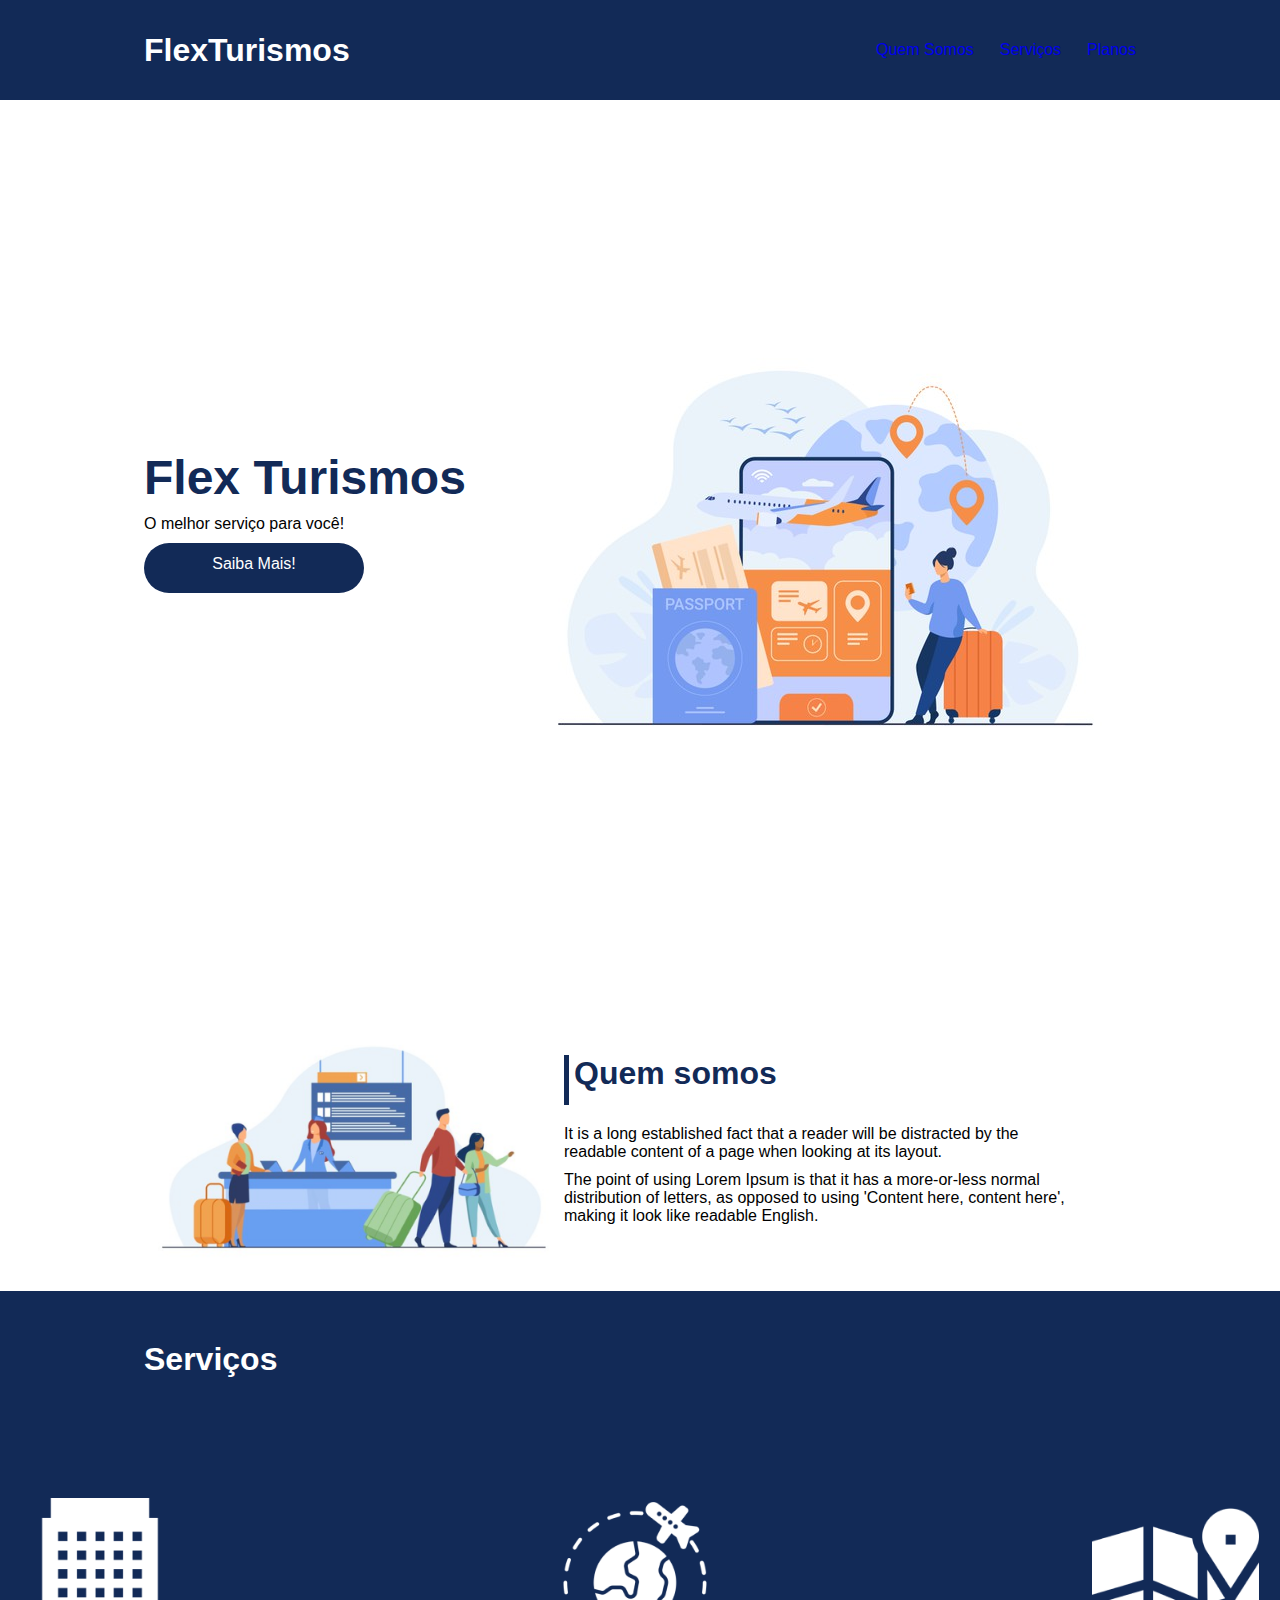
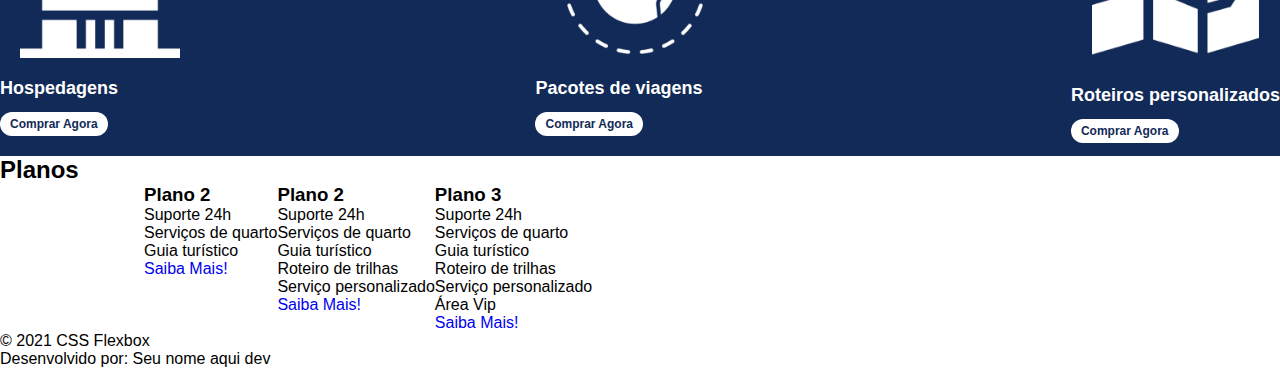
==== project-flexbox-dio-master/flex-projeto/index.html @ 6664690b "Projeto Flex Box 29102021" ====
<!DOCTYPE html>
<html lang="pt-br">
  <head>
    <meta charset="UTF-8" />
    <meta name="viewport" content="width=device-width, initial-scale=1.0" />
    <title>Flex Turismos</title>
    <link rel="stylesheet" href="./style.css" />
  </head>
  <body>
    <header>
      <div class="flex-container menu">
        <div><h1>FlexTurismos</h1></div>
        <ul class="list-items">
          <li><a href="#quem-somos">Quem Somos</a></li>
          <li><a href="#servicos">Serviços</a></li>
          <li><a href="#planos">Planos</a></li>
        </ul>
      </div>
    </header>

    <div class="flex-container apresentacao">
      <div class="texto-aparesentacao">
        <h1>Flex Turismos</h1>
        <p>O melhor serviço para você!</p>
        <a href="">Saiba Mais!</a>
      </div>

      <div>
        <div>
          <img src="./images/0-main.png" alt="banner de apresentação" />
        </div>
      </div>
    </div>
   
    <div class="flex-container" id="quem-somos">
        <div>
        <h2>Quem somos</h2>
        <p>
          It is a long established fact that a reader will be distracted by the
          readable content of a page when looking at its layout.
        </p>
        <p>
          The point of using Lorem Ipsum is that it has a more-or-less normal
          distribution of letters, as opposed to using 'Content here, content
          here', making it look like readable English.
        </p>
        </div>
        <div>
            <img src="./images/1-quem-somos.png" alt="balcão de atendimento" />
          </div>
        </div>
    
         
        </div>
      </div>
    </div>

    <div class = "container-externo">
      <div  class = "flex-container" id="servicos">
        <h2>Serviços</h2>
      </div>

      <div class = "list-servicos"> 
        <div class = "item-servico">
          <div><img src="./images/icon-2.png" alt="hospedagens" /></div>
          <p>Hospedagens</p>
          <a href="#">Comprar Agora</a>
        </div>

        <div class = "item-servico">
          <div><img src="./images/icon-1.png" alt="pacote de viagens" /></div>
          <p>Pacotes de viagens</p>
          <a href="#">Comprar Agora</a>
        </div>

        <div class = "item-servico">
          <div>
            <img src="./images/icon-3.png" alt="roteiros personalizados" />
          </div>
          <p>Roteiros personalizados</p>
          <a href="#">Comprar Agora</a>
        </div>
      </div>
    </div>
<div><h2>Planos</h2></div>
    <div class = "flex-container" id=planos>
      <div class = "item-plano">
        <h3>Plano 2</h3>
        <ul>
          <li>Suporte 24h</li>
          <li>Serviços de quarto</li>
          <li>Guia turístico</li>
        </ul>
        <a href="#">Saiba Mais!</a>
      </div>

      <div class = "item-plano">
        <h3>Plano 2</h3>
        <ul>
          <li>Suporte 24h</li>
          <li>Serviços de quarto</li>
          <li>Guia turístico</li>
          <li>Roteiro de trilhas</li>
          <li>Serviço personalizado</li>
        </ul>
        <a href="#">Saiba Mais!</a>
      </div>

      <div class = "item-plano">
        <h3>Plano 3</h3>
        <ul>
          <li>Suporte 24h</li>
          <li>Serviços de quarto</li>
          <li>Guia turístico</li>
          <li>Roteiro de trilhas</li>
          <li>Serviço personalizado</li>
          <li>Área Vip</li>
        </ul>
        <a href="#">Saiba Mais!</a>
      </div>
    </div>

    <footer>
      <p>&copy; 2021 CSS Flexbox</p>
      <p>Desenvolvido por: Seu nome aqui dev</p>
    </footer>
  </body>
</html>
---- project-flexbox-dio-master/flex-projeto/style.css ----
* {
  margin: 0;
  padding: 0;
  font-family: Arial, Helvetica, sans-serif;
  text-decoration: none;
}
header {
  background-color: #122a57;
  height: 100px;
  display: flex;
  align-items: center;
  color: #fff;
}

ul {
  list-style: none;
  margin: 0px;
  padding: 0px;
}

.ul li a {
  text-decoration: none;
}

div img {
  display: block;
  width: 100%;
}
.flex-container {
  display: flex;
  max-width: 992px;
  margin: auto;
  width: 100%;
}
header .list-items {
  display: flex;
  max-width: 260px;
  width: 100%;
  justify-content: space-between;
  align-items: center;
}
header .menu {
  justify-content: space-between;
}

.list-items {
  color: #fff;
}
.apresentacao {
  height: 100vh;
  align-items: center;
  justify-content: space-between;
}
.apresentacao .texto-aparesentacao {
  min-height: 200px;
}
.texto-aparesentacao h1 {
  color: #122a57;
  font-size: 48px;
  margin-bottom: 10px;
}

.texto-aparesentacao a {
  background-color: #122a57;
  color: white;
  text-align: center;
  border-radius: 30px;
  width: 220px;
  display: block;
  text-decoration: none;
  height: 50px;
  line-height: 2.6;
  margin-top: 10px;
  margin-bottom: 10px;
}
#quem-somos {
  flex-direction: row-reverse;
  align-items: center;
  justify-content: space-between;
}
#quem-somos h2 {
  font-size: 32px;
  color: #122a57;
  display: flex;
  margin-bottom: 20px;
}
#quem-somos h2::before {
  content: "";
  height: 50px;
  width: 5px;
  margin-right: 5px;
  background-color: #122a57;
  position: relative;
}
#quem-somos p {
  margin-bottom: 10px;
  width: 90%;
}
#quem-somos img {
  min-width: 420px;
}
.container-externo {
  background-color: #122a57;
  width: 100%;
}
#servicos {
  flex-direction: column;
  padding-top: 50px;
  padding-bottom: 100px;
}
.list-servicos {
  display: flex;
  justify-content: space-between;
}
.item-servico .list-servicos {
  text-align: center;
}
#servicos h2 {
  color: white;
  font-size: 32px;
  margin-bottom: 20px;
}

.item-servico a {
  width: 220px;
  background-color: white;
  border-radius: 30px;
  height: 50px;
  text-align: center;
  line-height: 50px;
  margin-top: 20px;
  padding: 5px 10px;
  color: #122a57;
  font-size: 12px;
  text-decoration: none;
  font-weight: 700;
}

.item-servico p {
  font-weight: 700;
  font-size: 18px;
  color: white;
  margin-top: 20px;
  /*margin-left: 3px;*/
}

.item-servico img {
  width: 80%;
  margin: auto;
}
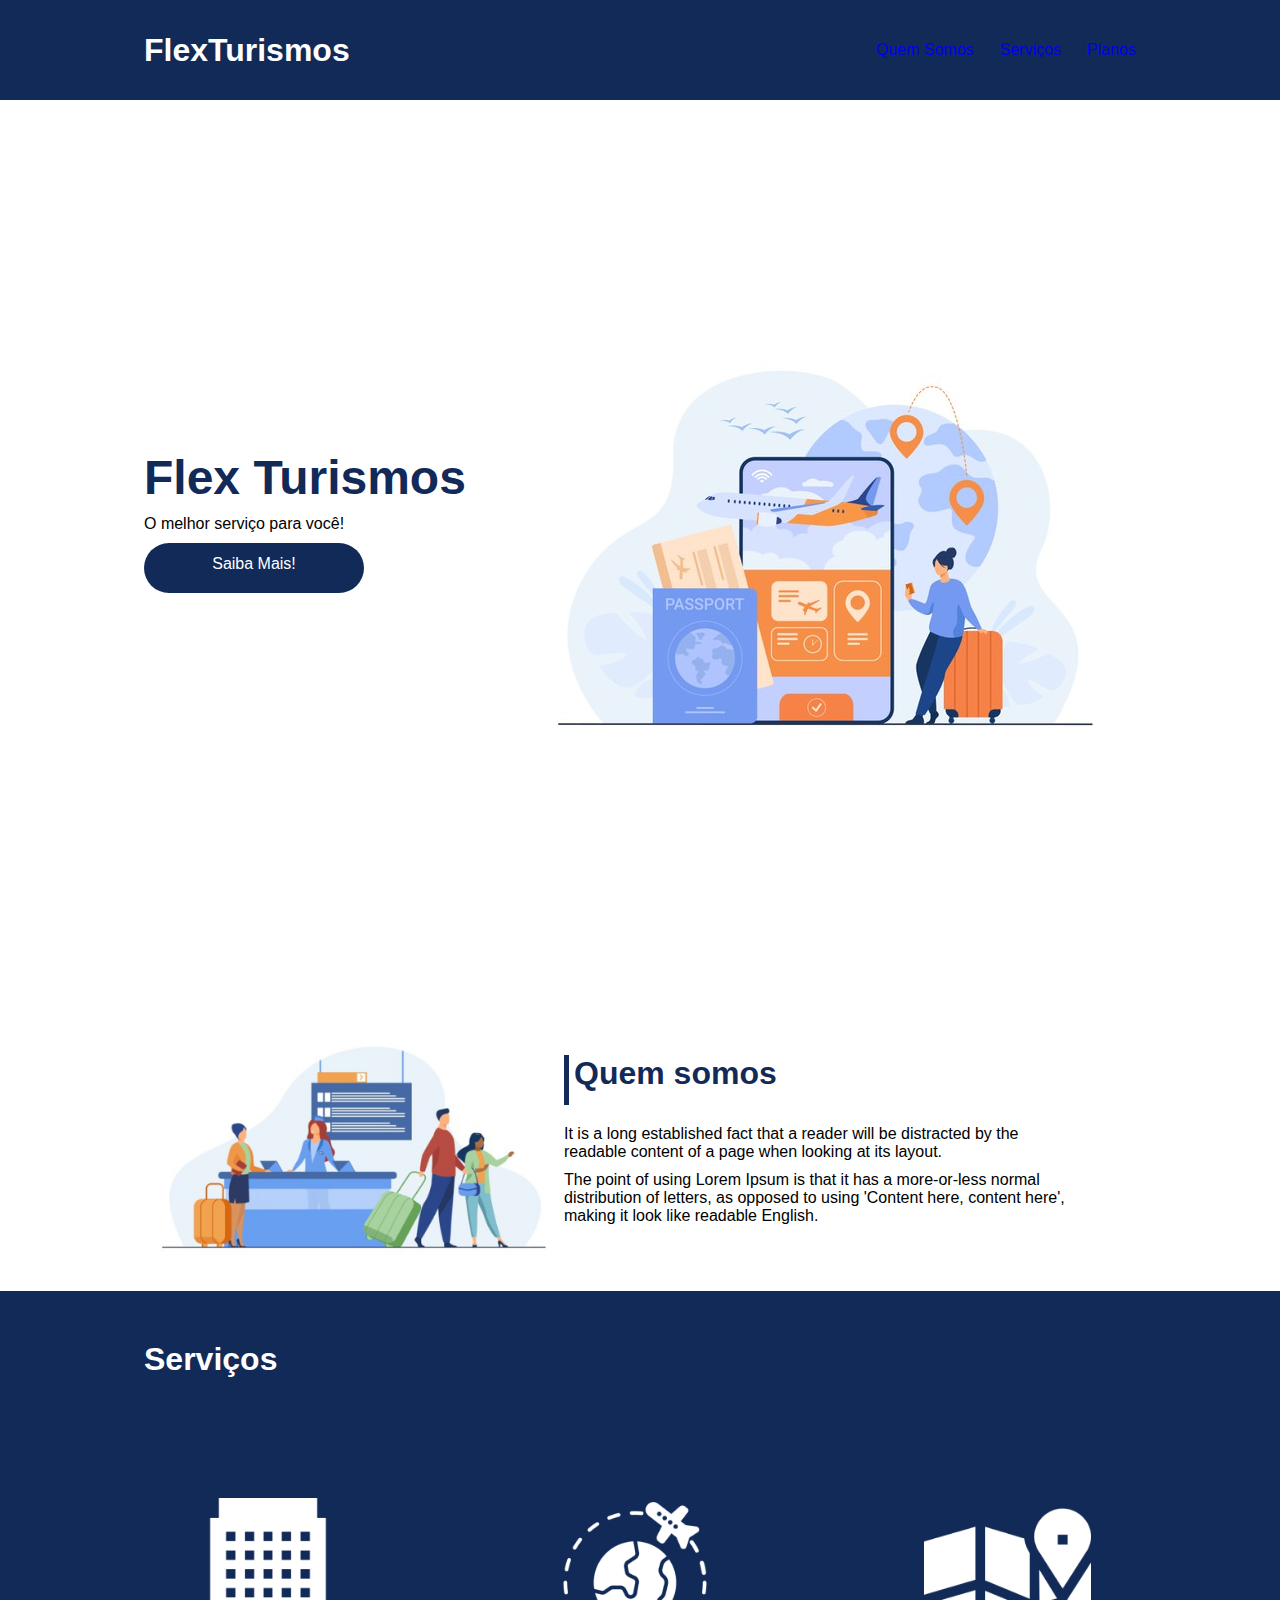
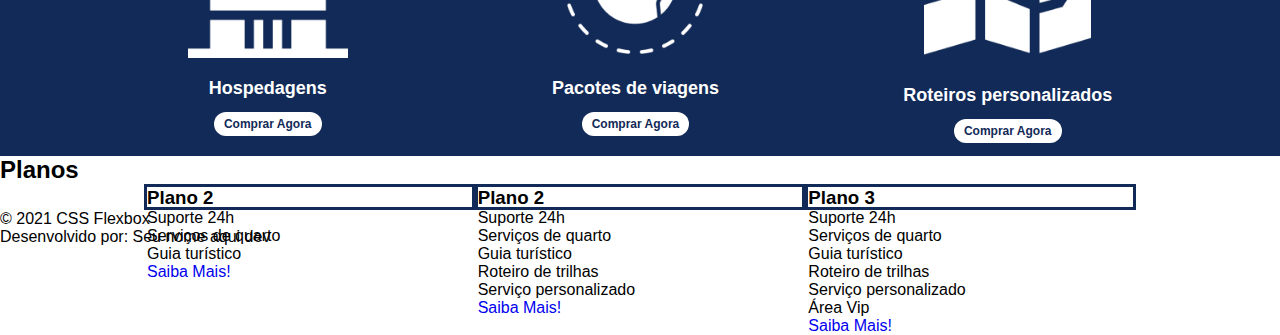
==== commit 8e3d8d44: "Aula Flex Box 03112021" ====
--- a/project-flexbox-dio-master/flex-projeto/index.html
+++ b/project-flexbox-dio-master/flex-projeto/index.html
@@ -91,7 +91,7 @@
           <li>Serviços de quarto</li>
           <li>Guia turístico</li>
         </ul>
-        <a href="#">Saiba Mais!</a>
+        <a href="#" class = "btn">Saiba Mais!</a>
       </div>
 
       <div class = "item-plano">
@@ -103,7 +103,7 @@
           <li>Roteiro de trilhas</li>
           <li>Serviço personalizado</li>
         </ul>
-        <a href="#">Saiba Mais!</a>
+        <a href="#" class = "btn" >Saiba Mais!</a>
       </div>
 
       <div class = "item-plano">
@@ -116,7 +116,7 @@
           <li>Serviço personalizado</li>
           <li>Área Vip</li>
         </ul>
-        <a href="#">Saiba Mais!</a>
+        <a href="#" class = "btn">Saiba Mais!</a>
       </div>
     </div>
 
--- a/project-flexbox-dio-master/flex-projeto/style.css
+++ b/project-flexbox-dio-master/flex-projeto/style.css
@@ -110,7 +110,8 @@
 }
 .list-servicos {
   display: flex;
-  justify-content: space-between;
+  justify-content: space-evenly;
+  text-align: center;
 }
 .item-servico .list-servicos {
   text-align: center;
@@ -141,10 +142,21 @@
   font-size: 18px;
   color: white;
   margin-top: 20px;
-  /*margin-left: 3px;*/
 }
 
 .item-servico img {
   width: 80%;
   margin: auto;
 }
+.list-planos {
+  display: flex;
+  flex-direction: column;
+  min-height: 100vh;
+  align-items: flex-end;
+}
+
+.item-plano {
+  flex: 1;
+  border: 3px solid #122a57;
+  max-height: 20px;
+}
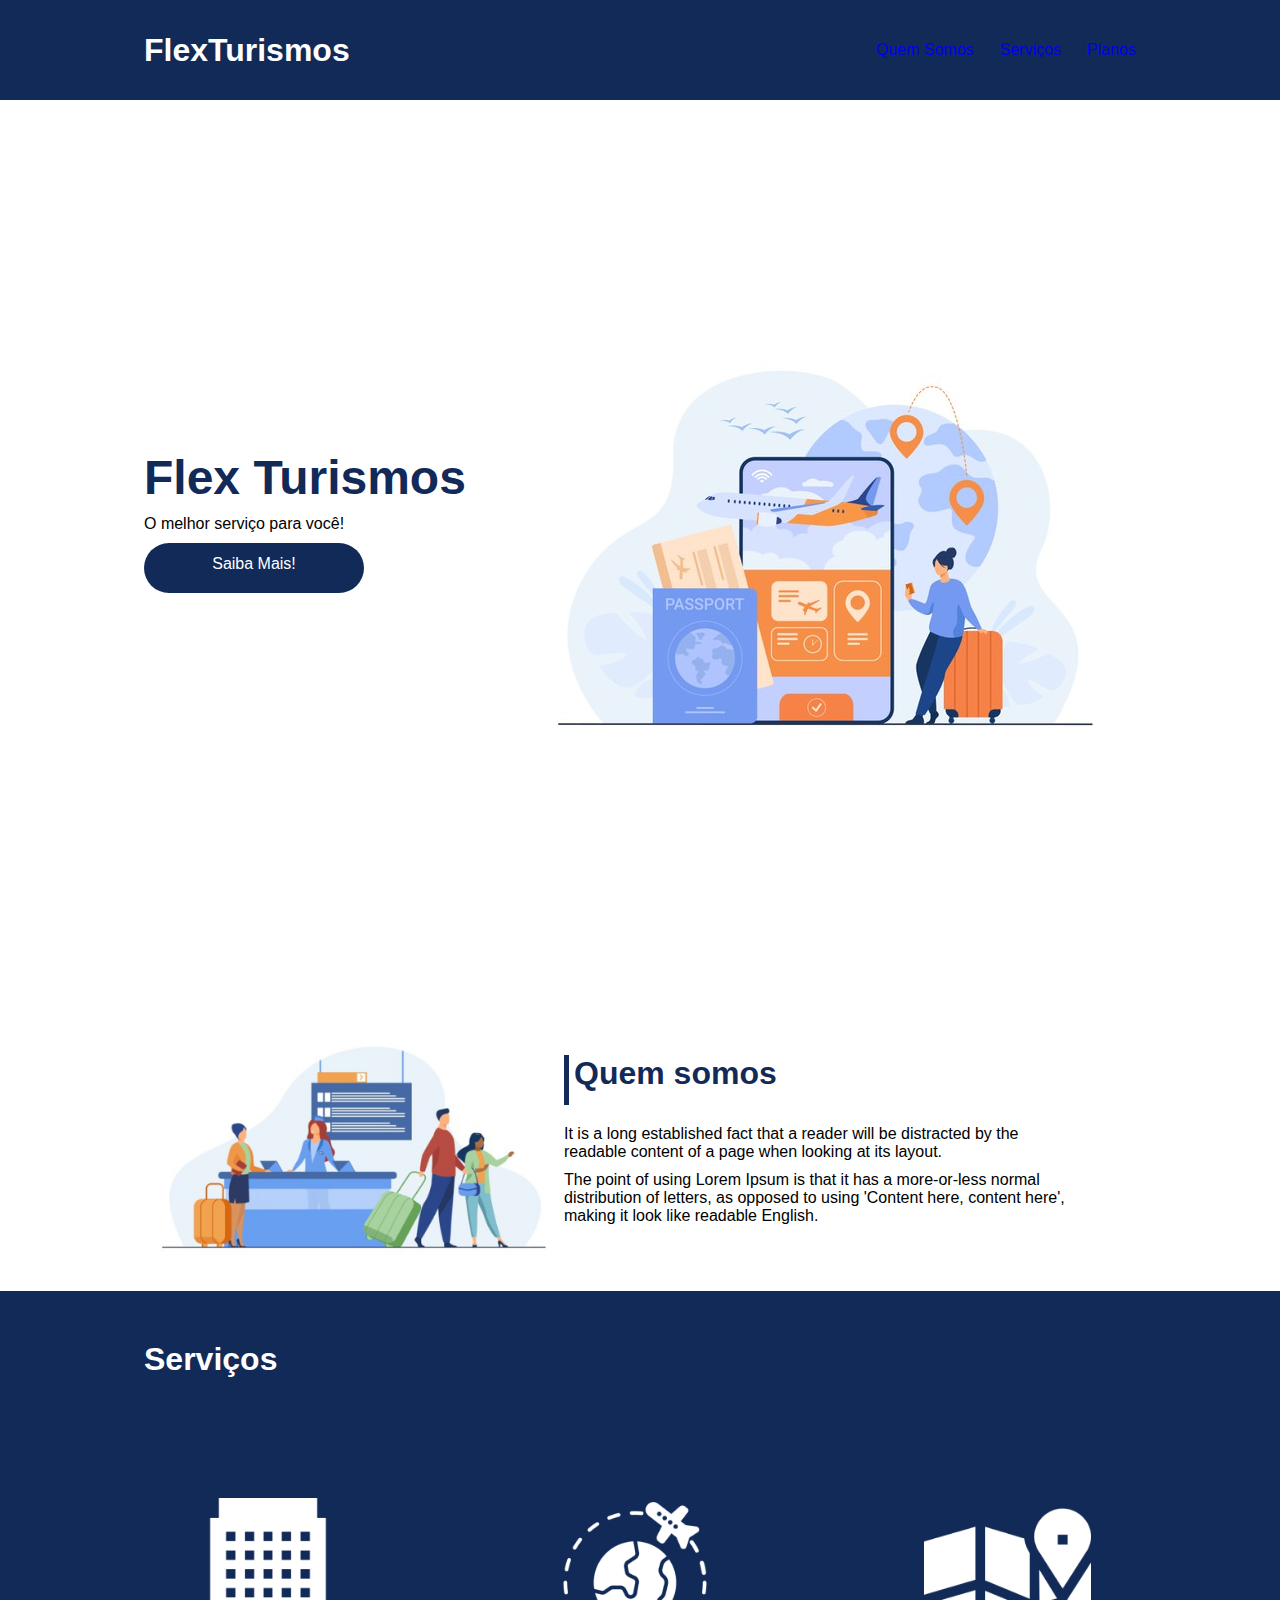
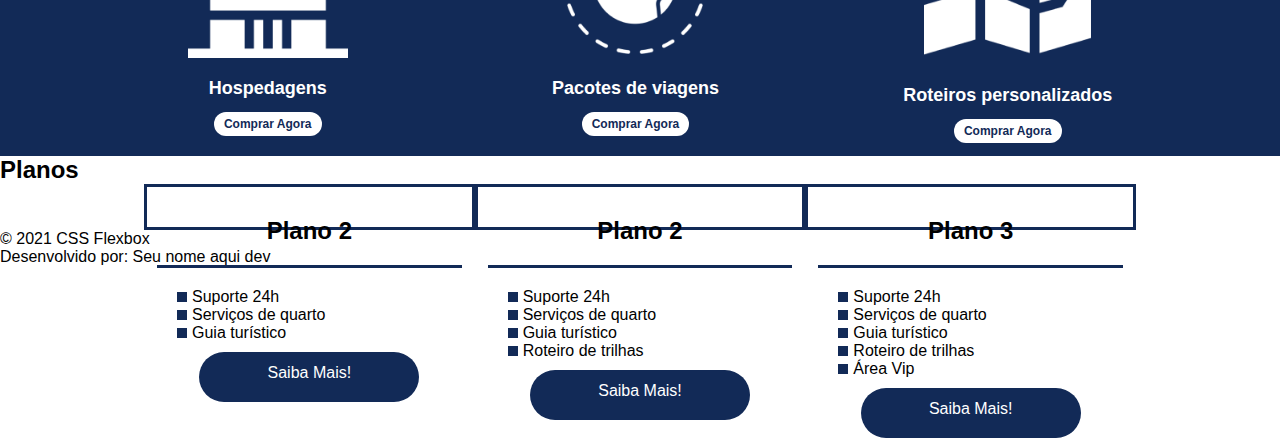
==== commit 109507b6: "Aula Flexbox 03112021" ====
--- a/project-flexbox-dio-master/flex-projeto/index.html
+++ b/project-flexbox-dio-master/flex-projeto/index.html
@@ -22,7 +22,7 @@
       <div class="texto-aparesentacao">
         <h1>Flex Turismos</h1>
         <p>O melhor serviço para você!</p>
-        <a href="">Saiba Mais!</a>
+        <a href="" class = "btn">Saiba Mais!</a>
       </div>
 
       <div>
@@ -101,7 +101,7 @@
           <li>Serviços de quarto</li>
           <li>Guia turístico</li>
           <li>Roteiro de trilhas</li>
-          <li>Serviço personalizado</li>
+          
         </ul>
         <a href="#" class = "btn" >Saiba Mais!</a>
       </div>
@@ -113,7 +113,7 @@
           <li>Serviços de quarto</li>
           <li>Guia turístico</li>
           <li>Roteiro de trilhas</li>
-          <li>Serviço personalizado</li>
+          
           <li>Área Vip</li>
         </ul>
         <a href="#" class = "btn">Saiba Mais!</a>
--- a/project-flexbox-dio-master/flex-projeto/style.css
+++ b/project-flexbox-dio-master/flex-projeto/style.css
@@ -60,7 +60,7 @@
   margin-bottom: 10px;
 }
 
-.texto-aparesentacao a {
+.btn {
   background-color: #122a57;
   color: white;
   text-align: center;
@@ -159,4 +159,46 @@
   flex: 1;
   border: 3px solid #122a57;
   max-height: 20px;
-}
+  padding: 10px;
+}
+
+.item-plano .btn {
+  margin: auto;
+  margin-bottom: 20px;
+}
+
+.item-plano h3 {
+  font-size: 24px;
+  display: flex;
+  flex-direction: column;
+  text-align: center;
+  margin-top: 20px;
+}
+
+.item-plano h3::after {
+  content: "";
+  background-color: #122a57;
+  width: 100%;
+  height: 3px;
+  margin-top: 20px;
+  margin-bottom: 10px;
+}
+
+.item-plano ul {
+  padding: 10px 20px;
+  display: flex;
+  flex-direction: column;
+}
+.item-plano ul li {
+  display: flex;
+  flex-wrap: nowrap;
+  align-items: center;
+}
+
+.item-plano ul li::before {
+  content: "";
+  width: 10px;
+  height: 10px;
+  background-color: #122a57;
+  margin-right: 5px;
+}
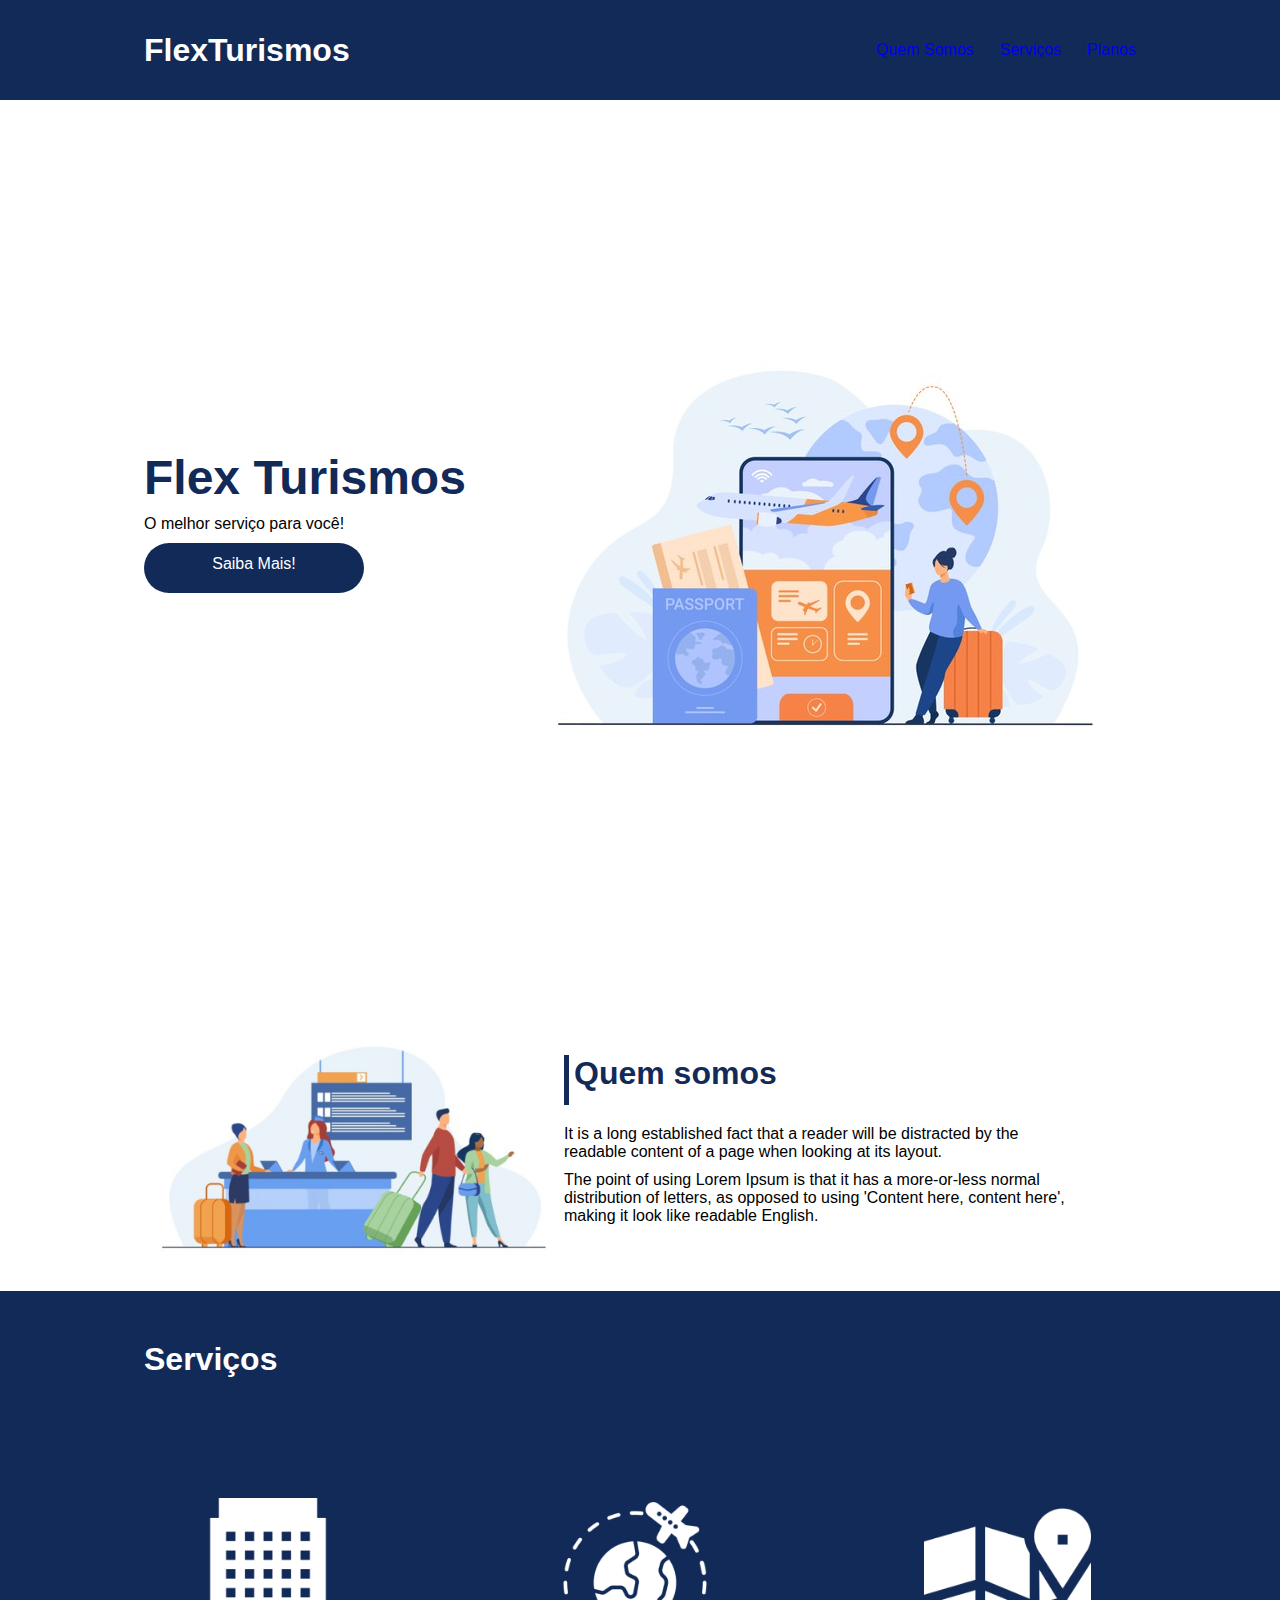
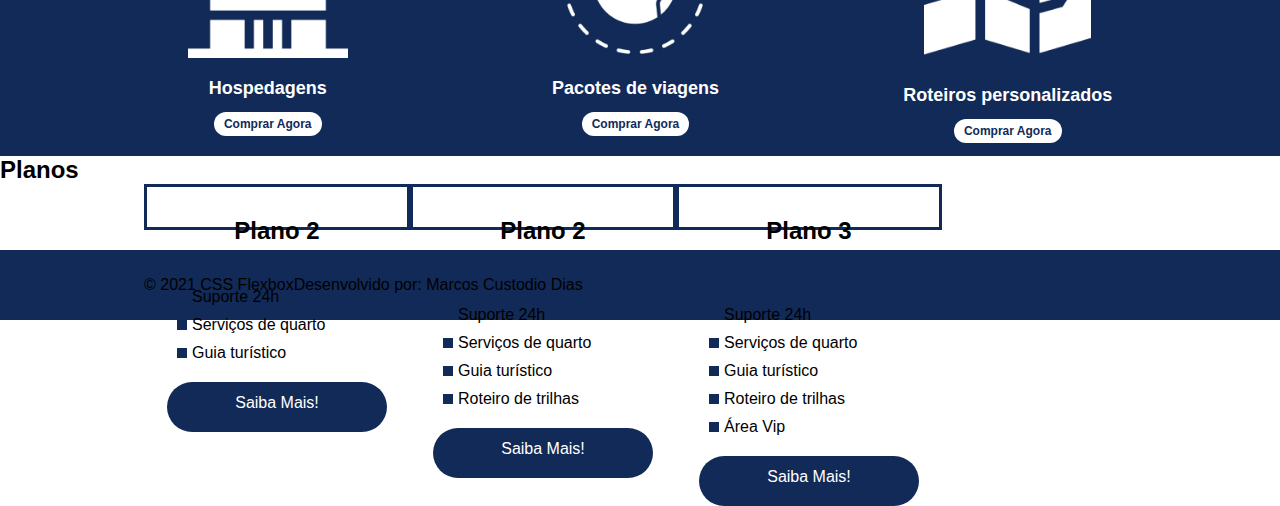
==== commit 1d907b79: "Aula FlexBox 03 03112021" ====
--- a/project-flexbox-dio-master/flex-projeto/index.html
+++ b/project-flexbox-dio-master/flex-projeto/index.html
@@ -96,6 +96,7 @@
 
       <div class = "item-plano">
         <h3>Plano 2</h3>
+        <br>
         <ul>
           <li>Suporte 24h</li>
           <li>Serviços de quarto</li>
@@ -108,6 +109,7 @@
 
       <div class = "item-plano">
         <h3>Plano 3</h3>
+        <br>
         <ul>
           <li>Suporte 24h</li>
           <li>Serviços de quarto</li>
@@ -121,8 +123,10 @@
     </div>
 
     <footer>
-      <p>&copy; 2021 CSS Flexbox</p>
-      <p>Desenvolvido por: Seu nome aqui dev</p>
+      <div class = "flex-container" footer>
+        <p>&copy; 2021 CSS Flexbox</p>
+        <p>Desenvolvido por: Marcos Custodio Dias</p>
+      </div>
     </footer>
   </body>
 </html>
--- a/project-flexbox-dio-master/flex-projeto/style.css
+++ b/project-flexbox-dio-master/flex-projeto/style.css
@@ -31,6 +31,7 @@
   max-width: 992px;
   margin: auto;
   width: 100%;
+  min-width: 320px;
 }
 header .list-items {
   display: flex;
@@ -148,11 +149,15 @@
   width: 80%;
   margin: auto;
 }
+#planos h2 {
+  font-size: 32px;
+}
 .list-planos {
   display: flex;
   flex-direction: column;
   min-height: 100vh;
   align-items: flex-end;
+  justify-content: space-between;
 }
 
 .item-plano {
@@ -160,6 +165,8 @@
   border: 3px solid #122a57;
   max-height: 20px;
   padding: 10px;
+  max-width: 240px;
+  margin-bottom: 20px;
 }
 
 .item-plano .btn {
@@ -193,6 +200,7 @@
   display: flex;
   flex-wrap: nowrap;
   align-items: center;
+  margin-bottom: 10px;
 }
 
 .item-plano ul li::before {
@@ -202,3 +210,61 @@
   background-color: #122a57;
   margin-right: 5px;
 }
+
+#plamos {
+  flex-direction: column;
+  min-height: 100vh;
+  padding-top: 50px;
+}
+footer {
+  background-color: #122a57;
+  height: 70px;
+  display: flex;
+  align-items: center;
+}
+
+footer .footer {
+  justify-content: space-between;
+  color: #fff;
+}
+/*mobile*/
+/*@media (max-width: 992px) {
+  .flex-container {
+    flex-direction: column;
+  }
+  .apresentacao {
+    flex-direction: colum-reverse;
+  }
+  .apresentacao .texto-aparesentacao {
+    width: 100px;
+  }
+}
+
+#quem-somos {
+  flex-direction: column-reverse;
+}
+#quem-somos img {
+  min-width: 320px;
+  margin: auto;
+}
+.list-servicos {
+  flex-direction: column;
+}
+
+.item-servico img {
+  width: 50%;
+  margin: auto;
+}
+
+.list-planos {
+  flex-direction: column;
+  align-items: flex-start;
+  margin-bottom: 20px;
+}
+
+.list-planos .item-plano {
+  max-width: 90%;
+  margin: auto;
+  width: 100%;
+  margin
+}
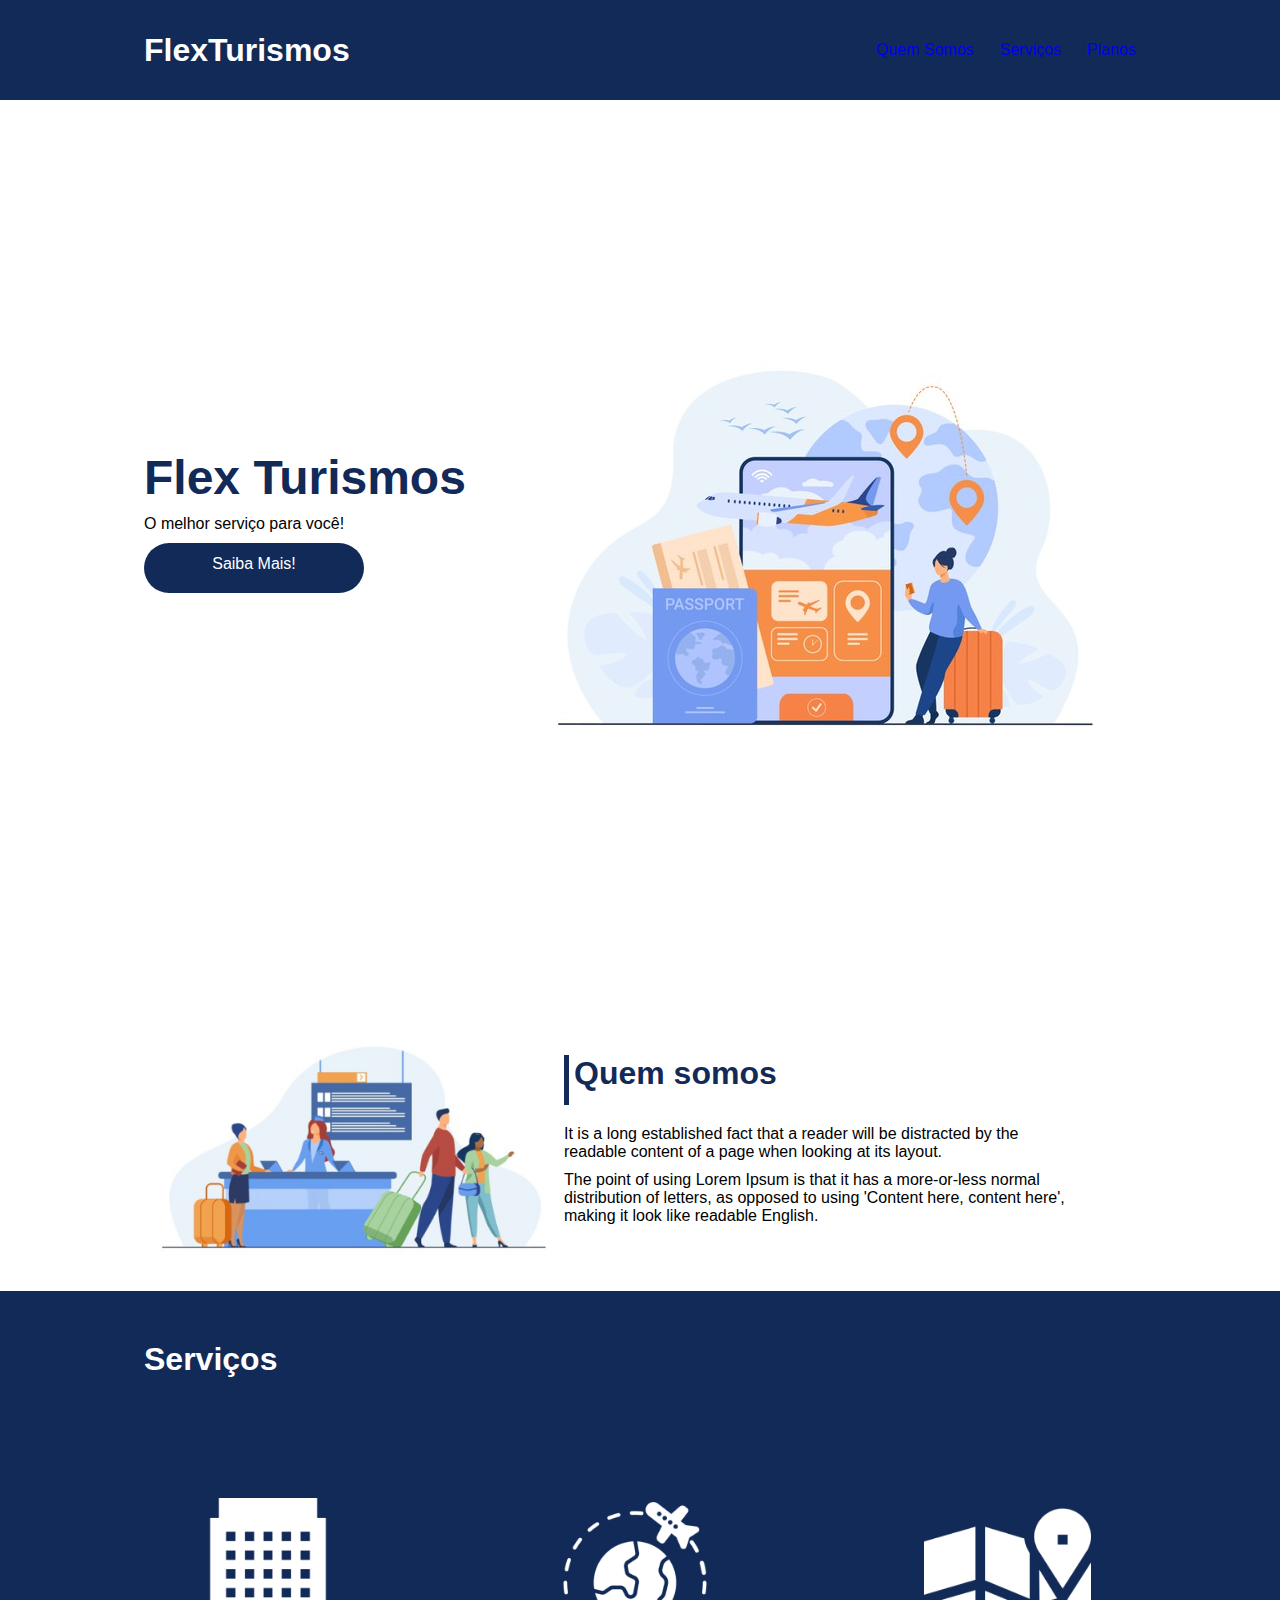
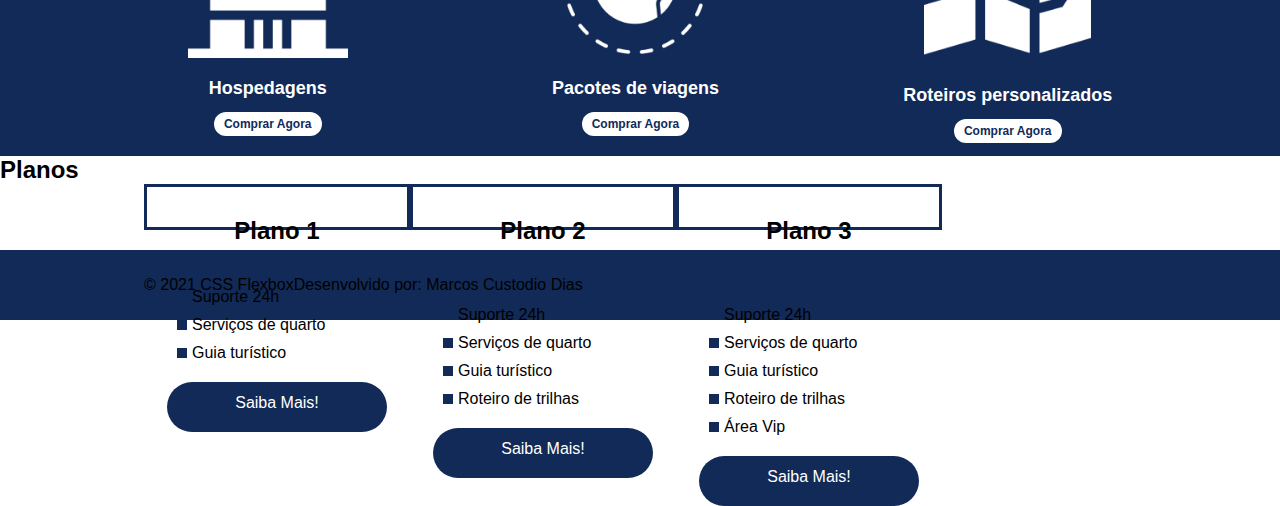
==== commit 3abe5f90: "Aula FlexBox 04112021" ====
--- a/project-flexbox-dio-master/flex-projeto/index.html
+++ b/project-flexbox-dio-master/flex-projeto/index.html
@@ -85,7 +85,7 @@
 <div><h2>Planos</h2></div>
     <div class = "flex-container" id=planos>
       <div class = "item-plano">
-        <h3>Plano 2</h3>
+        <h3>Plano 1</h3>
         <ul>
           <li>Suporte 24h</li>
           <li>Serviços de quarto</li>
@@ -124,8 +124,9 @@
 
     <footer>
       <div class = "flex-container" footer>
-        <p>&copy; 2021 CSS Flexbox</p>
-        <p>Desenvolvido por: Marcos Custodio Dias</p>
+        <p dev>&copy; 2021 CSS Flexbox</p>
+        <br>
+        <p dev>Desenvolvido por: Marcos Custodio Dias</p>
       </div>
     </footer>
   </body>
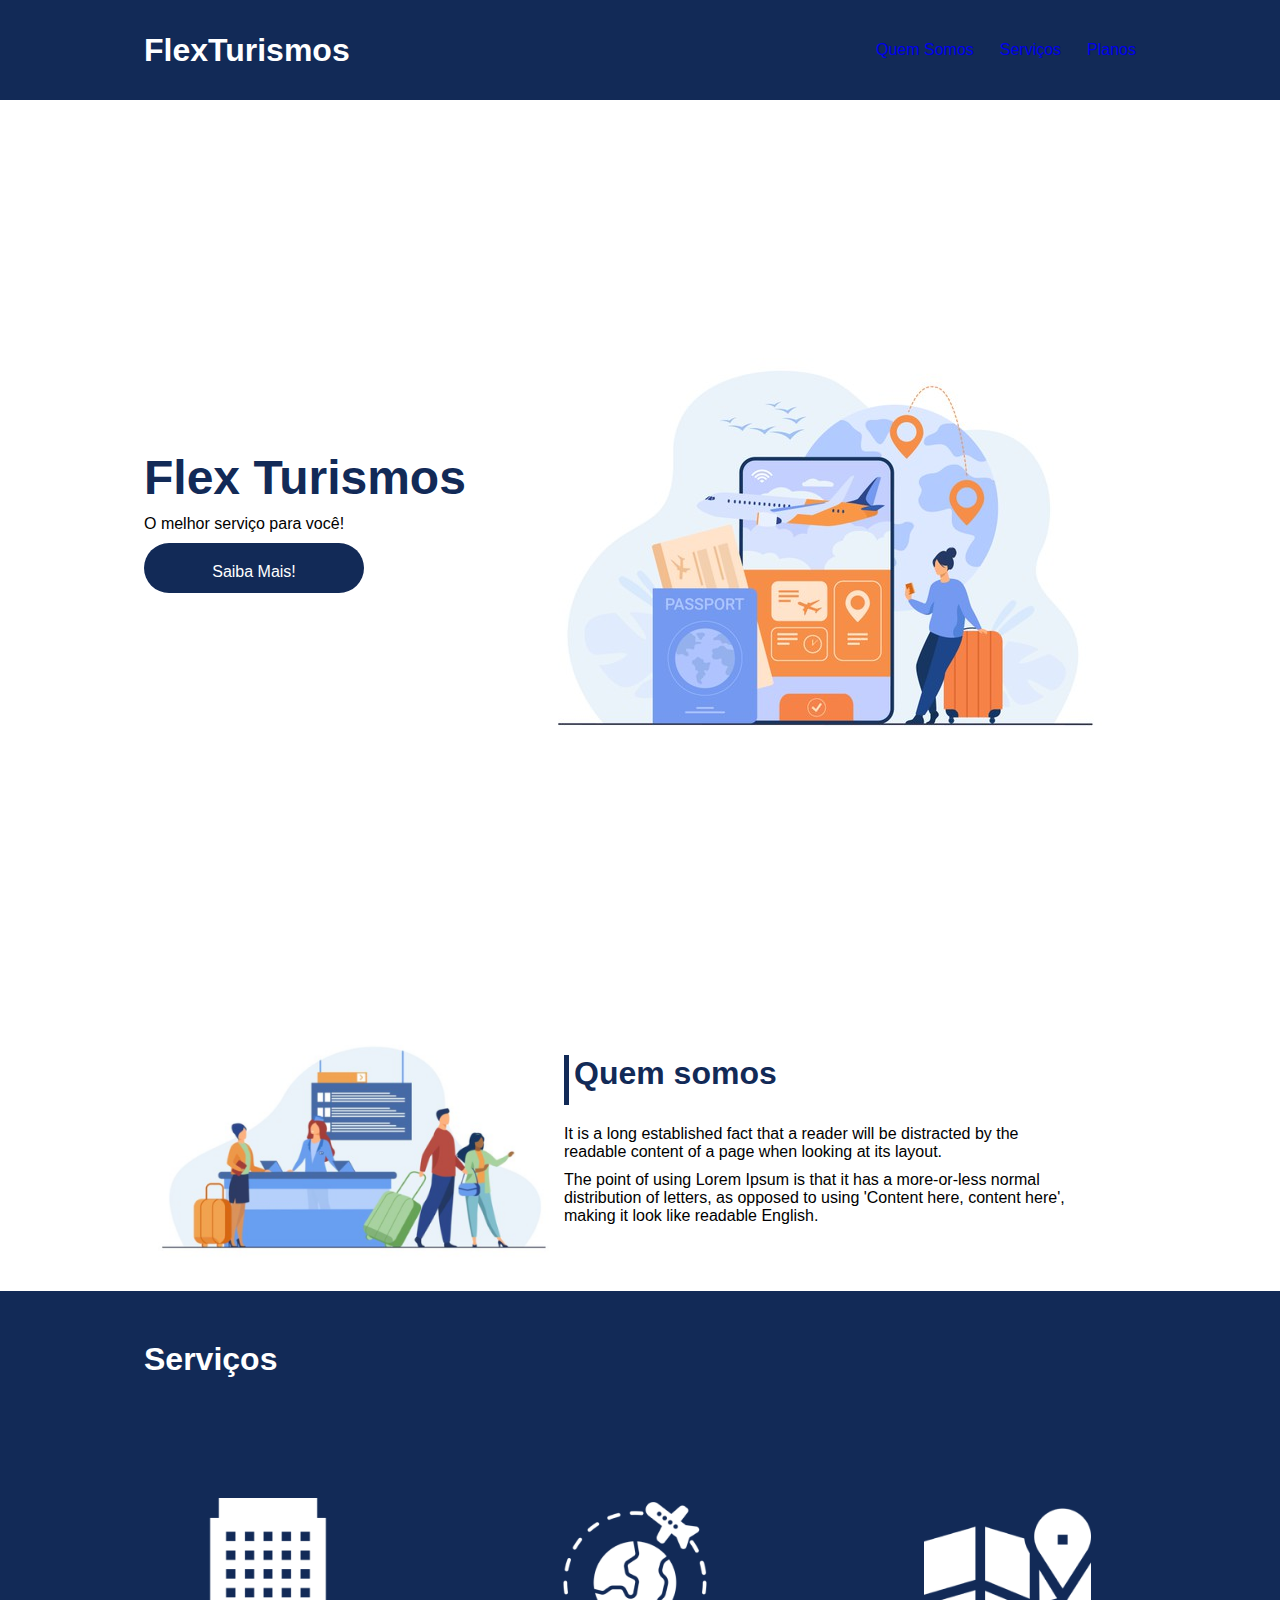
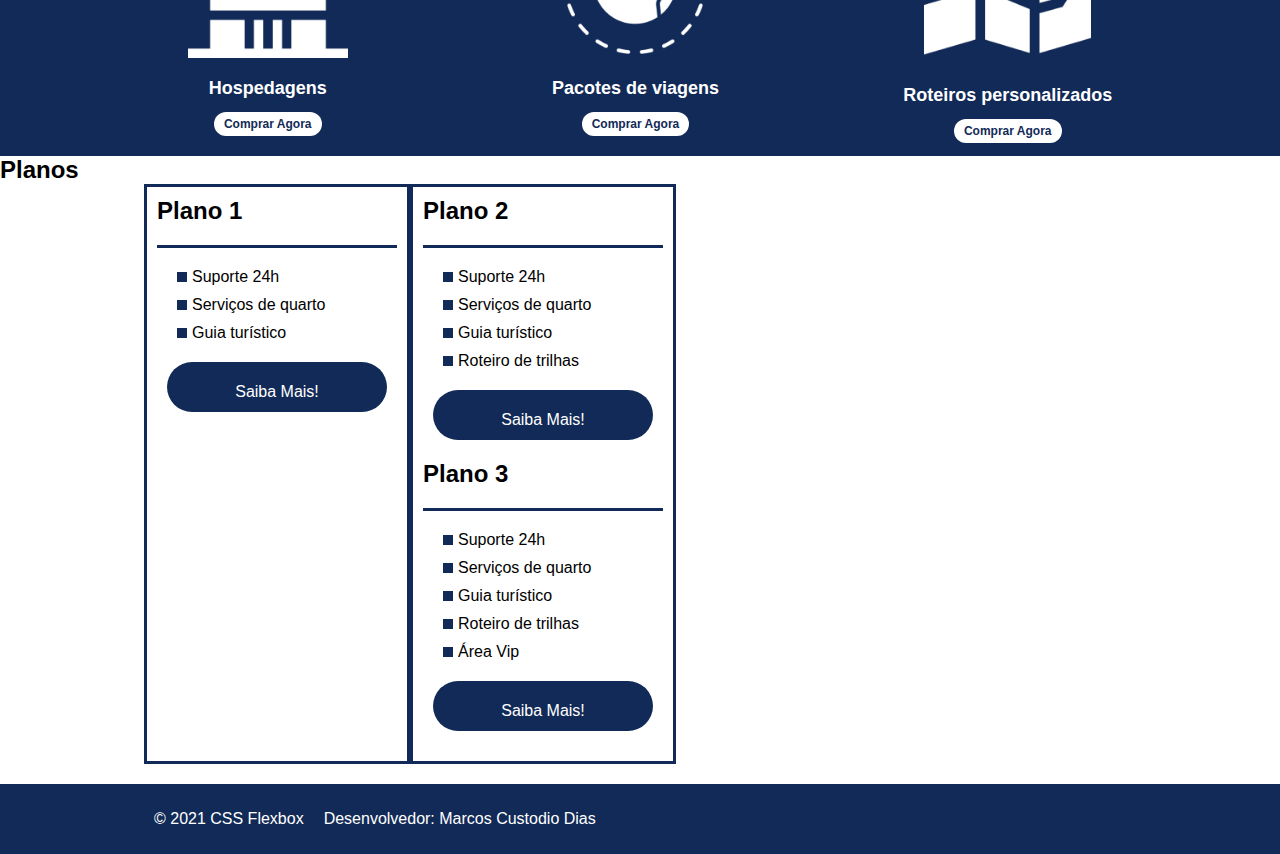
==== commit 50897ae2: "Aula FlexBox 04112021" ====
--- a/project-flexbox-dio-master/flex-projeto/index.html
+++ b/project-flexbox-dio-master/flex-projeto/index.html
@@ -81,8 +81,7 @@
           <a href="#">Comprar Agora</a>
         </div>
       </div>
-    </div>
-<div><h2>Planos</h2></div>
+    </div><div id=titulo><h2 id=titula>Planos</h2></div>
     <div class = "flex-container" id=planos>
       <div class = "item-plano">
         <h3>Plano 1</h3>
@@ -96,37 +95,30 @@
 
       <div class = "item-plano">
         <h3>Plano 2</h3>
-        <br>
         <ul>
           <li>Suporte 24h</li>
           <li>Serviços de quarto</li>
           <li>Guia turístico</li>
           <li>Roteiro de trilhas</li>
-          
         </ul>
         <a href="#" class = "btn" >Saiba Mais!</a>
-      </div>
-
+      </div:
       <div class = "item-plano">
         <h3>Plano 3</h3>
-        <br>
         <ul>
           <li>Suporte 24h</li>
           <li>Serviços de quarto</li>
           <li>Guia turístico</li>
           <li>Roteiro de trilhas</li>
-          
           <li>Área Vip</li>
         </ul>
         <a href="#" class = "btn">Saiba Mais!</a>
       </div>
     </div>
-
     <footer>
       <div class = "flex-container" footer>
         <p dev>&copy; 2021 CSS Flexbox</p>
-        <br>
-        <p dev>Desenvolvido por: Marcos Custodio Dias</p>
+        <p dev>Desenvolvedor: Marcos Custodio Dias</p>
       </div>
     </footer>
   </body>
--- a/project-flexbox-dio-master/flex-projeto/style.css
+++ b/project-flexbox-dio-master/flex-projeto/style.css
@@ -32,6 +32,7 @@
   margin: auto;
   width: 100%;
   min-width: 320px;
+  flex-direction: center;
 }
 header .list-items {
   display: flex;
@@ -73,6 +74,7 @@
   line-height: 2.6;
   margin-top: 10px;
   margin-bottom: 10px;
+  align-content: end;
 }
 #quem-somos {
   flex-direction: row-reverse;
@@ -166,6 +168,7 @@
   max-height: 20px;
   padding: 10px;
   max-width: 240px;
+  max-block-size: 75%;
   margin-bottom: 20px;
 }
 
@@ -178,23 +181,44 @@
   font-size: 24px;
   display: flex;
   flex-direction: column;
-  text-align: center;
+}
+
+.item-plano h1 {
+  font-size: 24px;
+  display: flex;
+  flex-direction: column;
+  align-content: flex-start;
+  margin-top: 10px;
+}
+
+.item-plano h2 {
+  font-size: 24px;
+  display: flex;
+  flex-direction: column;
+  align-content: flex-start;
   margin-top: 20px;
 }
 
+.item-plano h3 {
+  font-size: 24px;
+  display: flex;
+}
+
 .item-plano h3::after {
-  content: "";
+ content: "";
   background-color: #122a57;
   width: 100%;
   height: 3px;
   margin-top: 20px;
   margin-bottom: 10px;
+  flex-direction: column;
 }
 
 .item-plano ul {
   padding: 10px 20px;
   display: flex;
   flex-direction: column;
+  align-self: baseline;
 }
 .item-plano ul li {
   display: flex;
@@ -211,7 +235,7 @@
   margin-right: 5px;
 }
 
-#plamos {
+.plano h1 {
   flex-direction: column;
   min-height: 100vh;
   padding-top: 50px;
@@ -227,7 +251,18 @@
   justify-content: space-between;
   color: #fff;
 }
-/*mobile*/
+footer #dev{
+  font-size: 20px;
+  color: #fff;
+  flex: content;
+  flex-direction: row;
+  flex-shrink: initial;
+}
+footer p{
+  padding: 10px;
+  color: #fff;
+}
+*mobile*/
 /*@media (max-width: 992px) {
   .flex-container {
     flex-direction: column;
